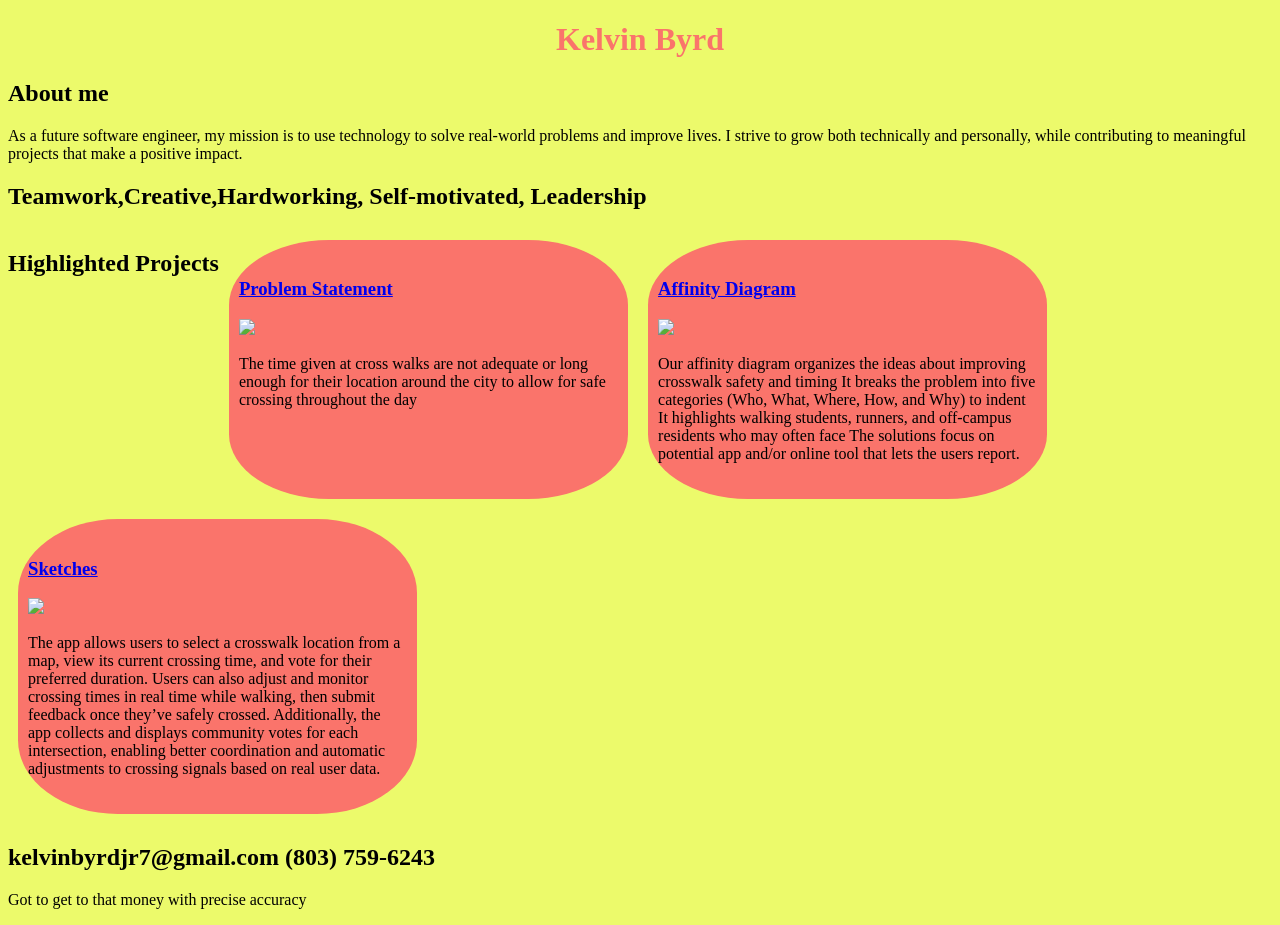
==== index.html @ 260b1380 "..." ====
<!DOCTYPE html>
<html>
    <head>
        <title>CSCE 190: Kelvin Byrd</title>
        <link rel="stylesheet" href="styles.css">
    </head>
<body>
    <h1>Kelvin Byrd</h1>
        <div class="about">
        <h2>About me</h2>
        <p>As a future software engineer, my mission is to use technology to solve real-world problems and improve lives. I strive to grow both technically and personally, while contributing to meaningful projects that make a positive impact.</p>
    </div>
    <div class="skills">
        <h2>Teamwork,Creative,Hardworking, Self-motivated, Leadership</h2>
    </div>
    <div class="projects">
    <h2>Highlighted Projects</h2>    
    
        <!--Problem Statement Assignment-->
    <section class="project">
        <a href="files/problem_statementcsce190.pdf"><h3>Problem Statement</h3></a>
        <a href="files/problem_statementcsce190.pdf"><img src="images/problem_statementcsce190.png"></a>
    <p>The time given at cross walks are not adequate or long enough for their location around the city to 
        allow for safe crossing throughout the day</p>
</section>
        <!--Affinity Diagram Assignment -->
<section class="project">
    <a href="files/affinity_diagramcsce190.pdf"><h3>Affinity Diagram</h3></a>
    <a href="files/affinity_diagramcsce190.pdf"><img src="images/affinity_diagramcsce190.png"></a>
    <p>
        Our affinity diagram organizes the ideas about improving crosswalk safety and timing   
        It breaks the problem into five categories (Who, What, Where, How, and Why) to indent
        It highlights walking students, runners, and off-campus residents who may often face   
        The solutions focus on  potential app and/or online tool that lets the users report.
    </p>
</section>
     <!--Sketches Assignment-->
<section class="project">
    <a href="files/sketches_csce190.pdf"><h3>Sketches</h3></a>
    <a href="files/sketches_csce190.pdf"><img src="images/sketches_csce190.png"></a>
    <p>
        The app allows users to select a crosswalk location from a map, view its current crossing time, 
        and vote for their preferred duration. Users can also adjust and monitor crossing times in real time while walking, 
        then submit feedback once they’ve safely crossed. Additionally, the app collects and displays community votes for each intersection, 
        enabling better coordination and automatic adjustments to crossing signals based on real user data.
    </p>
</section>    
    </div>
    <div class="contact">
    <h2>kelvinbyrdjr7@gmail.com (803) 759-6243</h2>
</div>
    <p>Got to get to that money with precise accuracy</p>
</body>
</html>
---- styles.css ----
body {
    background: #ECFA6B;
    font-family:Georgia, 'Times New Roman', Times, serif, Times, serif;

}
h1 {
    text-align: center;
    color: #FA746B;
}
.about {
background: #ECFA6B;
}
.projects { 
        display:flex; flex-wrap:wrap; } /* condensed to save space */
.project {
    width: 30%;
    margin: 10px;
    padding: 20px 10px;
    background: #FA746B; 
    border-radius: 25%;
}
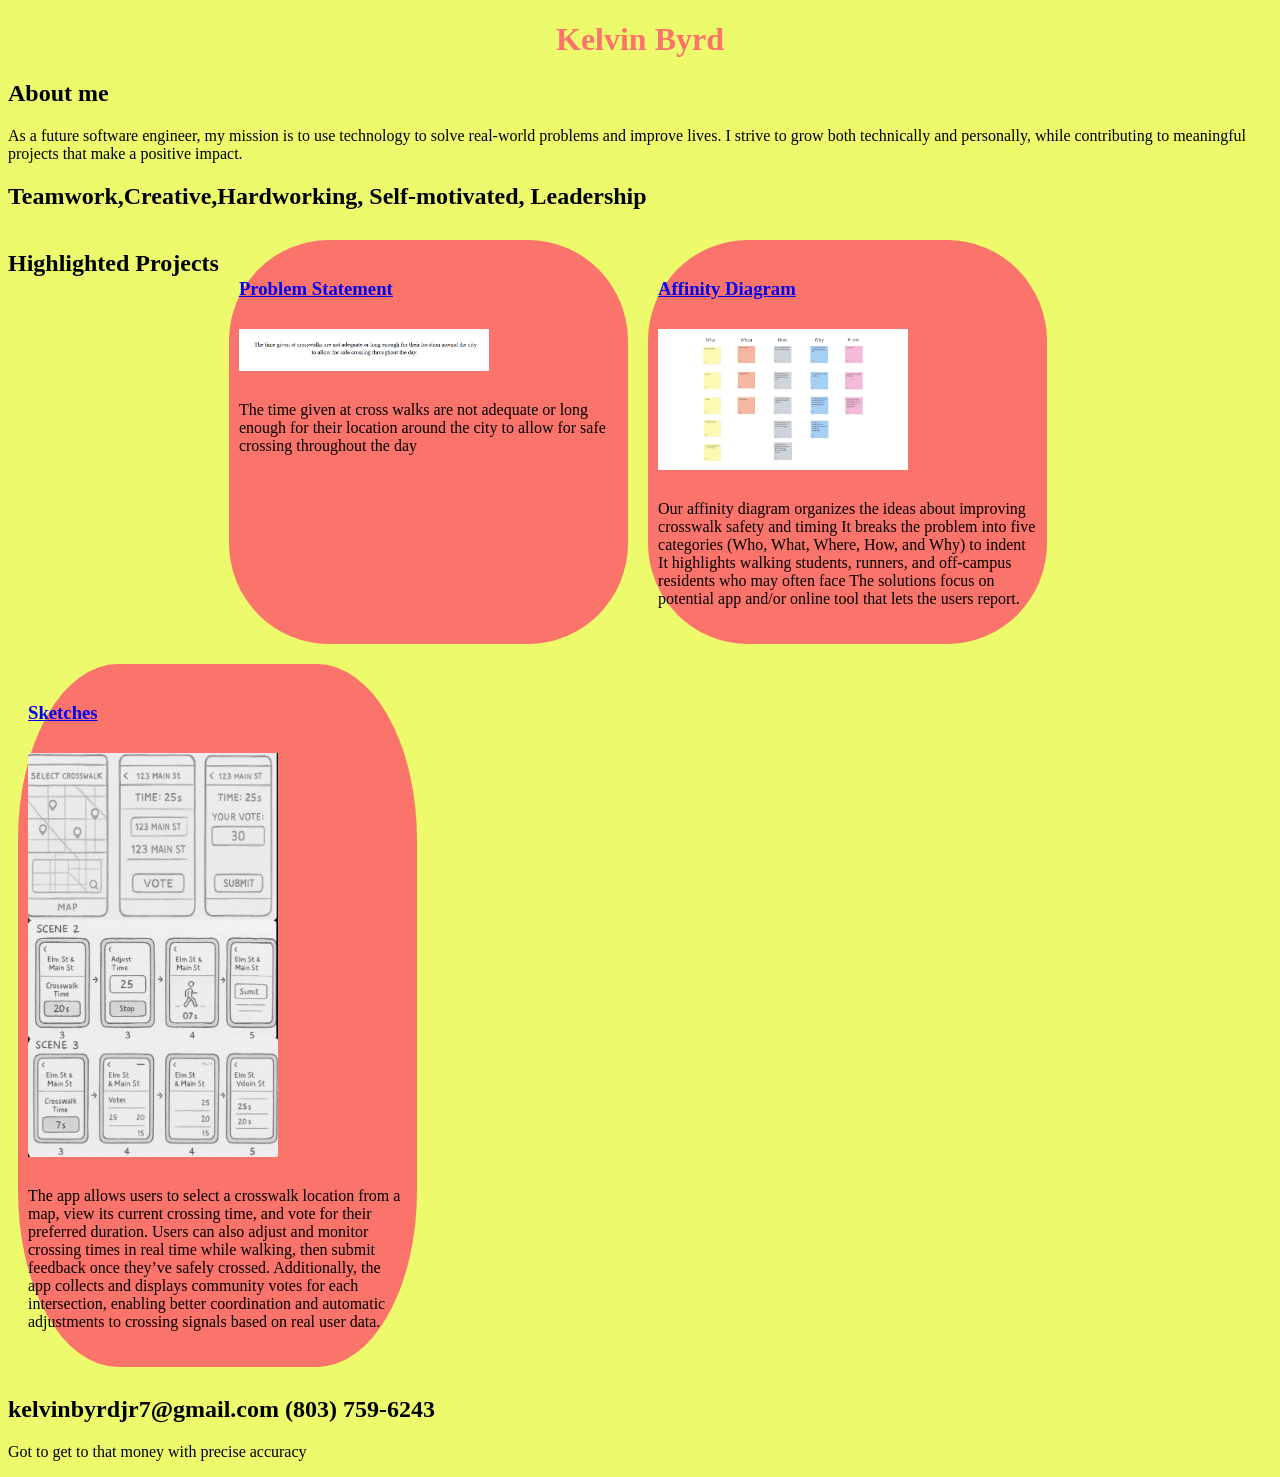
==== commit 03e2b5c4: "Finale" ====
--- a/index.html
+++ b/index.html
@@ -20,7 +20,7 @@
         <!--Problem Statement Assignment-->
     <section class="project">
         <a href="files/problem_statementcsce190.pdf"><h3>Problem Statement</h3></a>
-        <a href="files/problem_statementcsce190.pdf"><img src="images/problem_statementcsce190.png"></a>
+        <a href="files/problem_statementcsce190.pdf"><img src="images/problems_statementcsce190.png"></a>
     <p>The time given at cross walks are not adequate or long enough for their location around the city to 
         allow for safe crossing throughout the day</p>
 </section>
--- a/styles.css
+++ b/styles.css
@@ -18,4 +18,11 @@
     padding: 20px 10px;
     background: #FA746B; 
     border-radius: 25%;
+}
+.project img { 
+    width: 250px;
+    height: auto
+    display: block;
+    margin: 10px auto ;
+    border-radius; 8px
 }
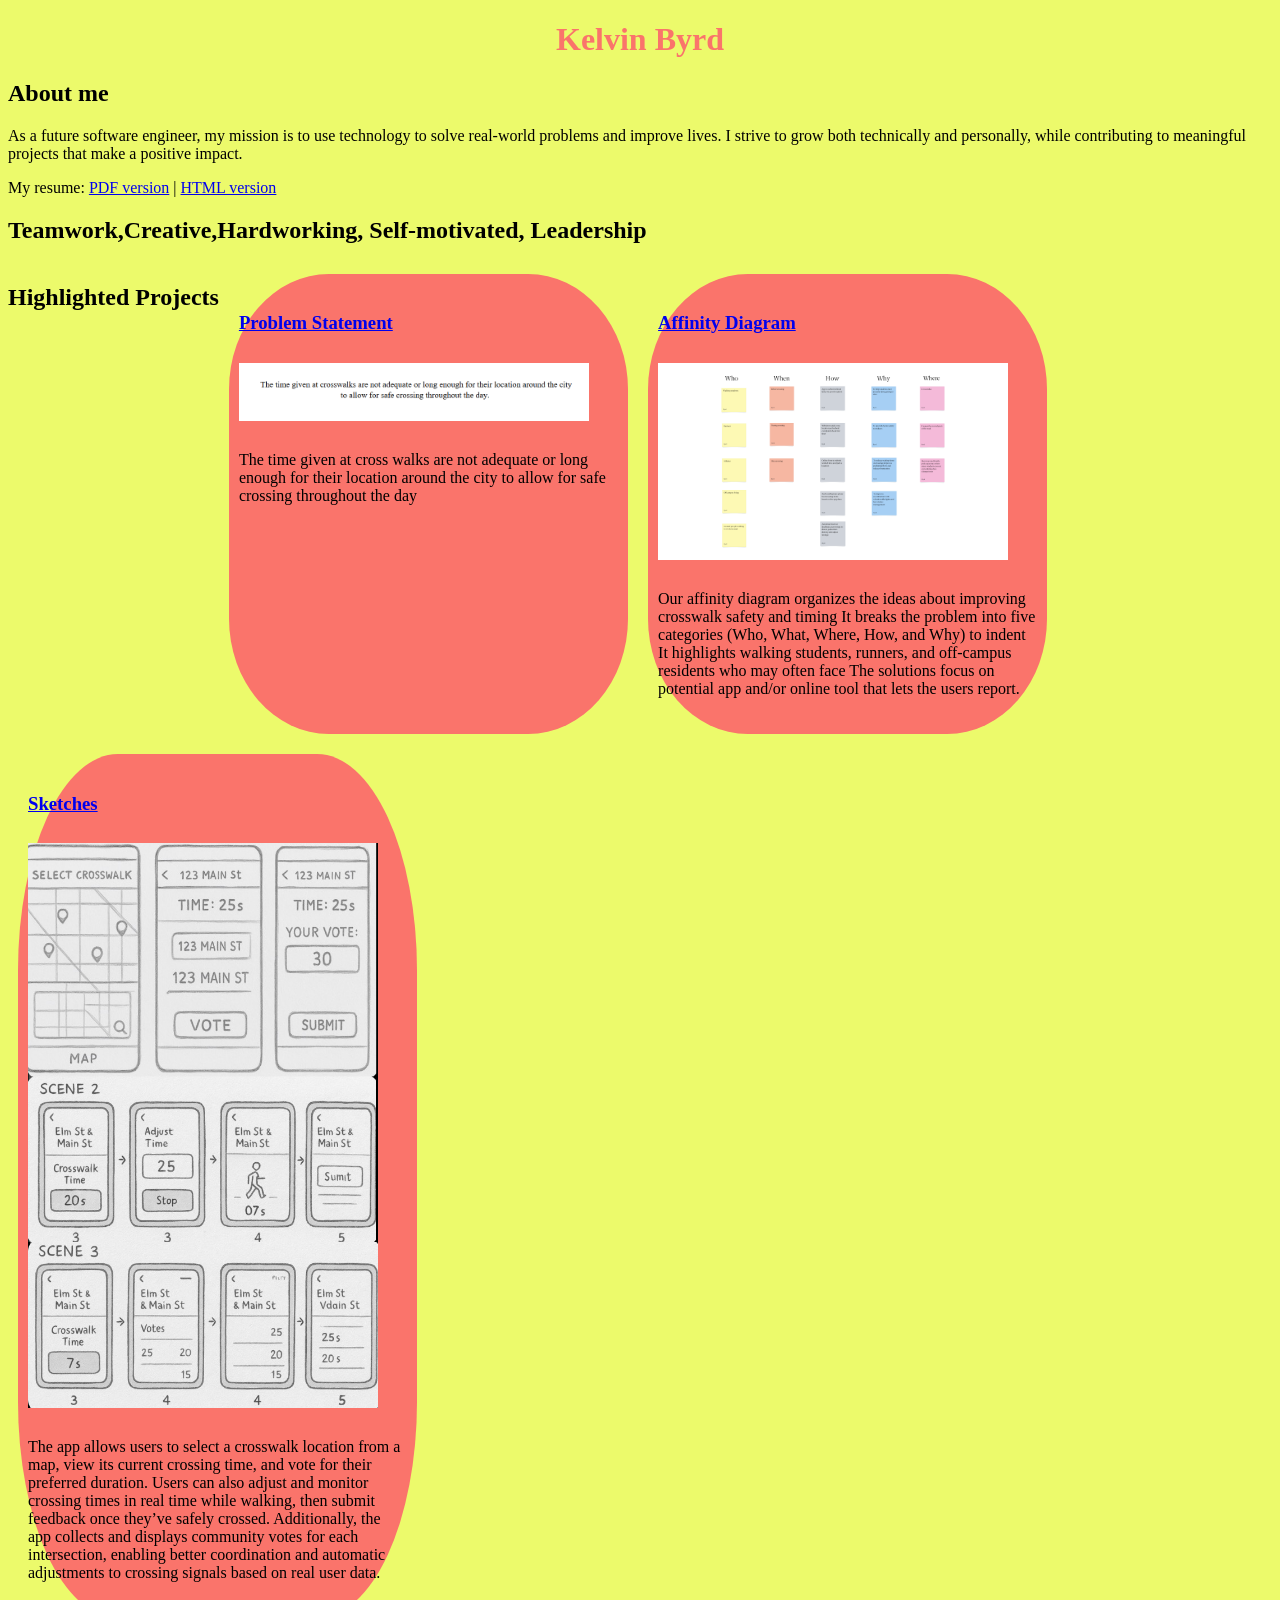
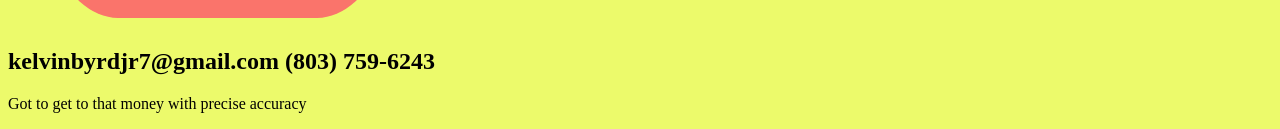
==== commit ac206a82: "Final" ====
--- a/index.html
+++ b/index.html
@@ -10,6 +10,10 @@
         <div class="about">
         <h2>About me</h2>
         <p>As a future software engineer, my mission is to use technology to solve real-world problems and improve lives. I strive to grow both technically and personally, while contributing to meaningful projects that make a positive impact.</p>
+    <span>
+            My resume: <a href="files/final_resume.pdf">PDF version</a>
+|       <a href="files/final_resume.html">HTML version</a>
+    </span>
     </div>
     <div class="skills">
         <h2>Teamwork,Creative,Hardworking, Self-motivated, Leadership</h2>
--- a/styles.css
+++ b/styles.css
@@ -20,9 +20,9 @@
     border-radius: 25%;
 }
 .project img { 
-    width: 250px;
+    width: 350px;
     height: auto
     display: block;
     margin: 10px auto ;
-    border-radius; 8px
+    border-radius; 10px
 }
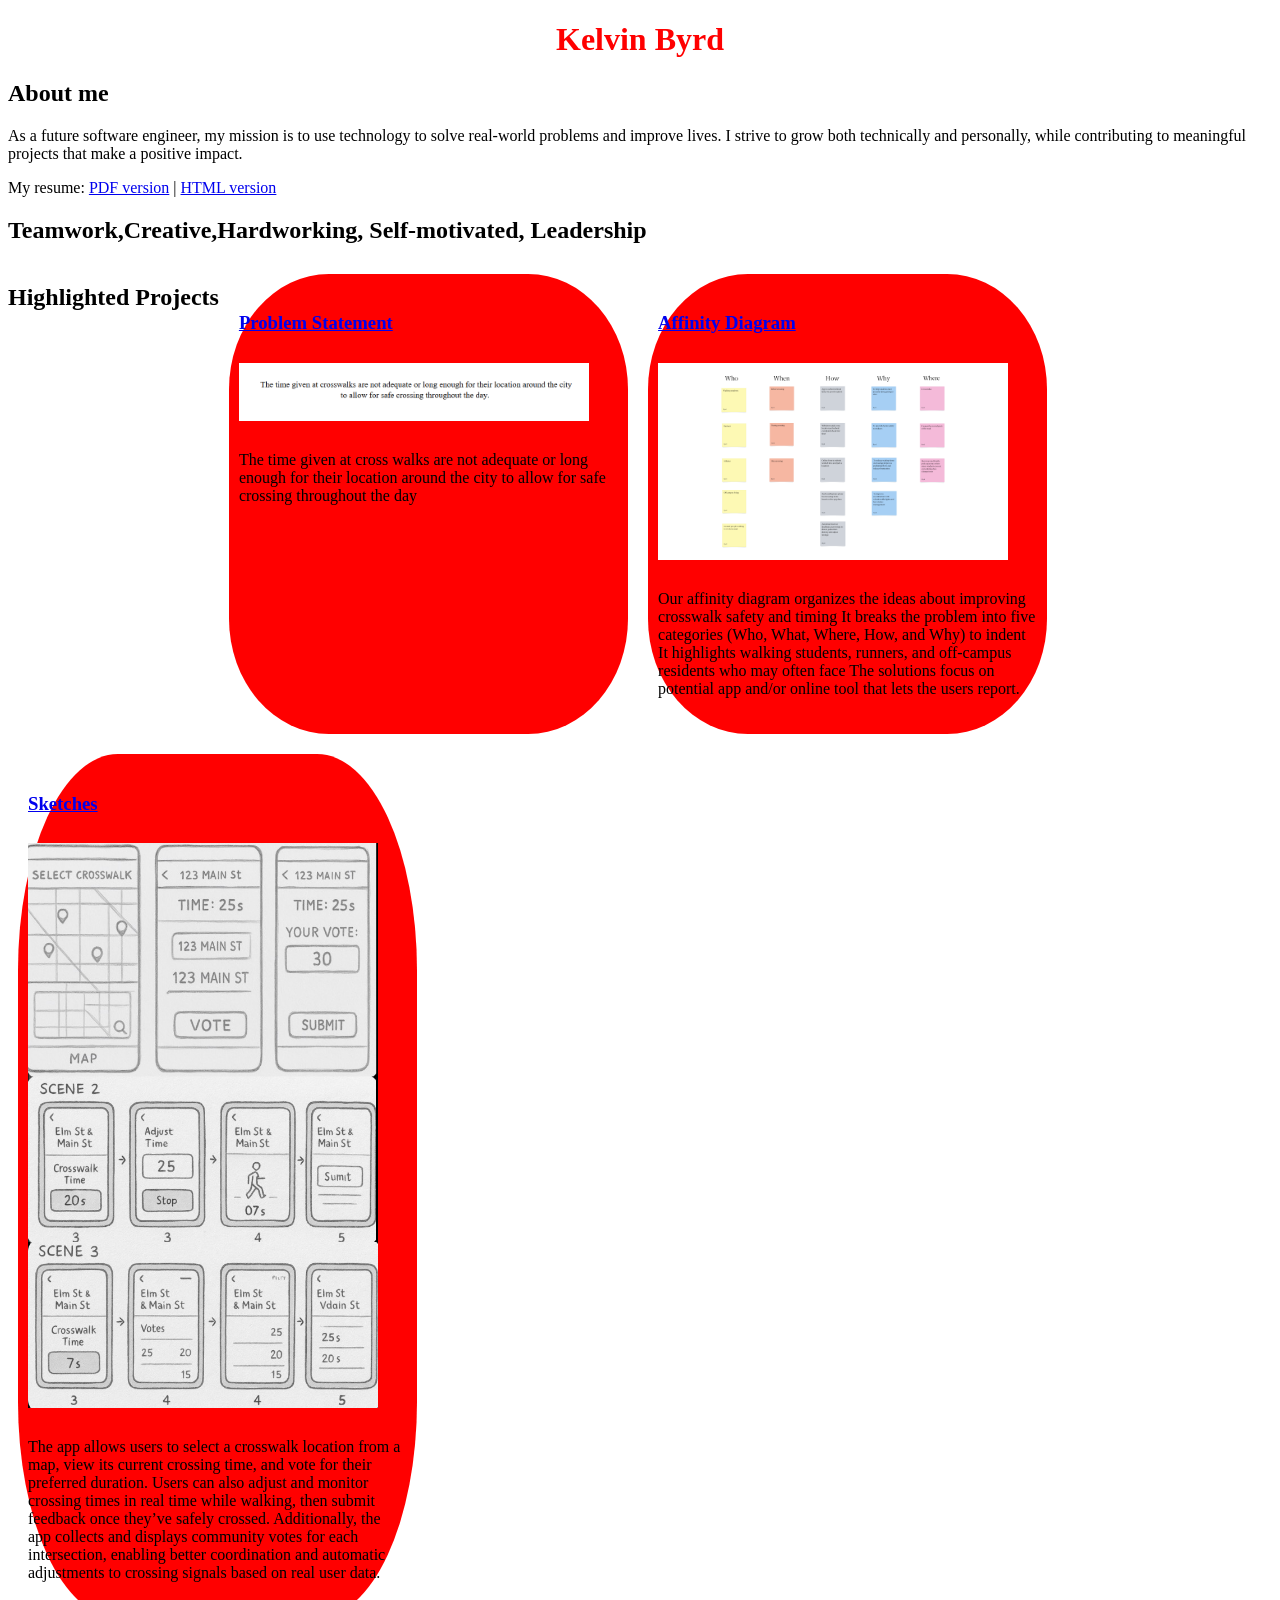
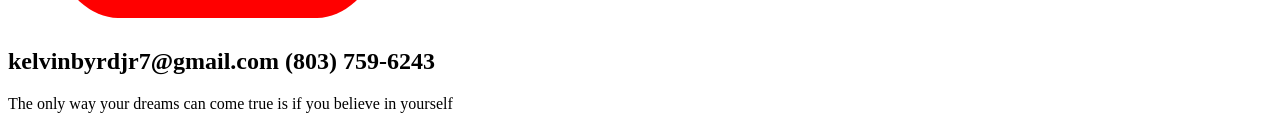
==== commit 4cd1e81c: "...." ====
--- a/index.html
+++ b/index.html
@@ -54,6 +54,6 @@
     <div class="contact">
     <h2>kelvinbyrdjr7@gmail.com (803) 759-6243</h2>
 </div>
-    <p>Got to get to that money with precise accuracy</p>
+    <p>The only way your dreams can come true is if you believe in yourself</p>
 </body>
 </html>
--- a/styles.css
+++ b/styles.css
@@ -1,22 +1,22 @@
 body {
-    background: #ECFA6B;
+    background: #ffffff;
     font-family:Georgia, 'Times New Roman', Times, serif, Times, serif;
 
 }
 h1 {
     text-align: center;
-    color: #FA746B;
+    color: #ff0000;
 }
 .about {
-background: #ECFA6B;
+background: #ffffff;
 }
 .projects { 
-        display:flex; flex-wrap:wrap; } /* condensed to save space */
+        display:flex; flex-wrap:wrap; } 
 .project {
     width: 30%;
     margin: 10px;
     padding: 20px 10px;
-    background: #FA746B; 
+    background: #ff0000; 
     border-radius: 25%;
 }
 .project img { 
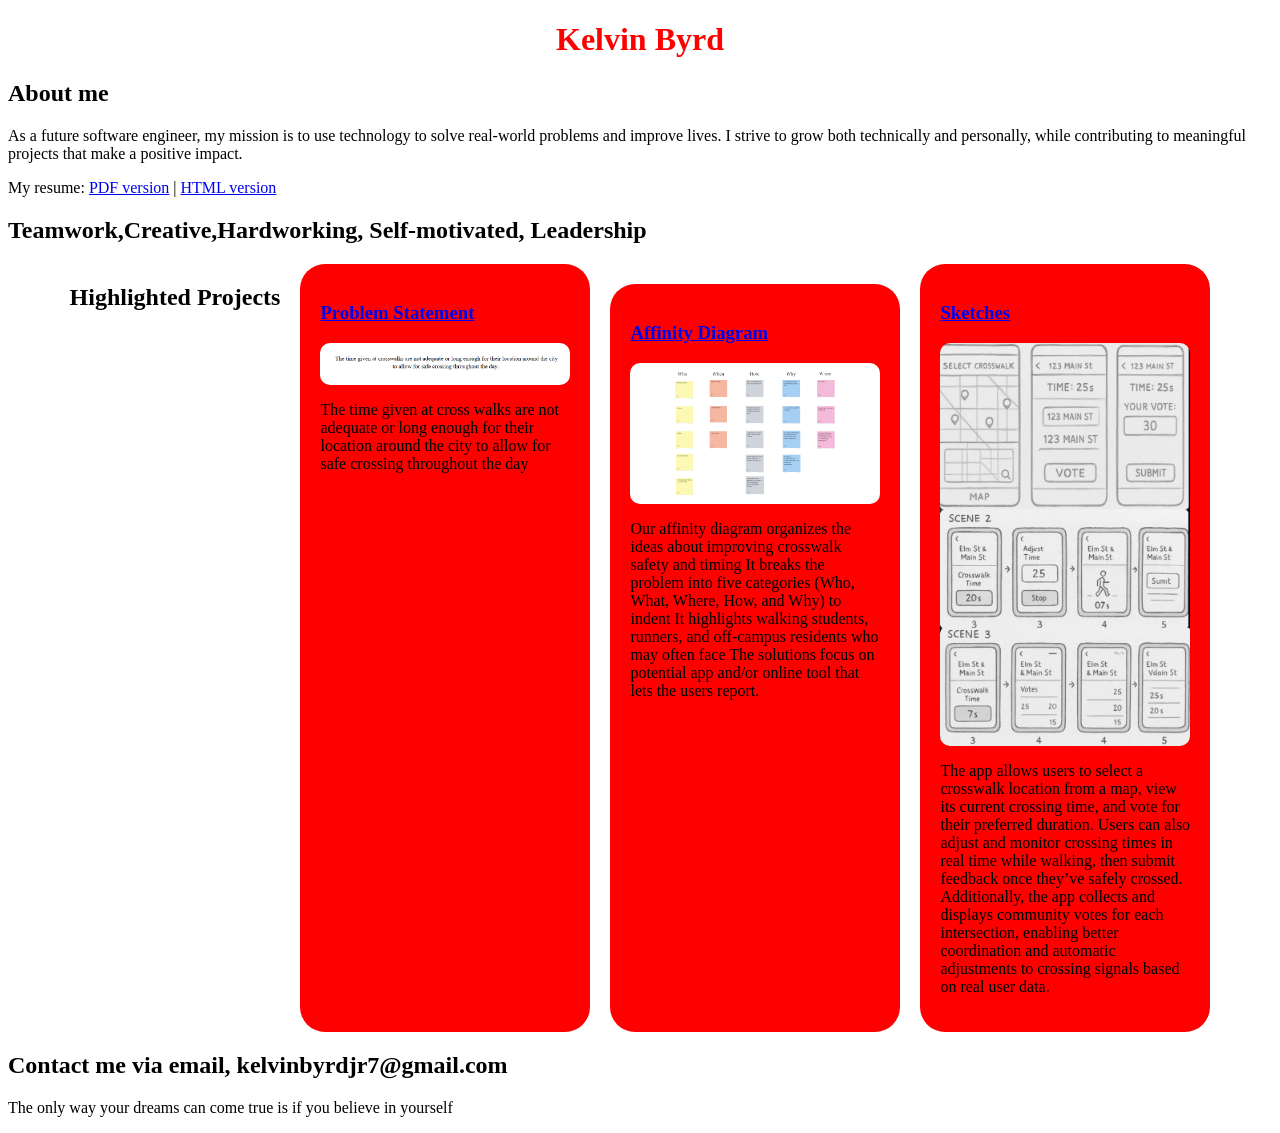
==== commit d3fe73e3: "done" ====
--- a/index.html
+++ b/index.html
@@ -52,7 +52,7 @@
 </section>    
     </div>
     <div class="contact">
-    <h2>kelvinbyrdjr7@gmail.com (803) 759-6243</h2>
+    <h2>Contact me via email, kelvinbyrdjr7@gmail.com </h2>
 </div>
     <p>The only way your dreams can come true is if you believe in yourself</p>
 </body>
--- a/styles.css
+++ b/styles.css
@@ -1,28 +1,46 @@
 body {
     background: #ffffff;
-    font-family:Georgia, 'Times New Roman', Times, serif, Times, serif;
+    font-family: Georgia, 'Times New Roman', Times, serif, Times, serif;
+}
 
-}
 h1 {
     text-align: center;
     color: #ff0000;
 }
+
 .about {
-background: #ffffff;
+    background: #ffffff;
 }
-.projects { 
-        display:flex; flex-wrap:wrap; } 
+
+/* PROJECTS LAYOUT */
+.projects {
+    display: flex;
+    flex-wrap: wrap;
+    justify-content: center;  /* centers all boxes */
+    gap: 20px;                /* even spacing between boxes */
+}
+
+/* EACH BOX */
 .project {
-    width: 30%;
-    margin: 10px;
-    padding: 20px 10px;
-    background: #ff0000; 
-    border-radius: 25%;
+    width: 250px;             /* smaller boxes */
+    background: #ff0000;
+    padding: 20px;
+    border-radius: 25px;
+    color: black;
 }
-.project img { 
-    width: 350px;
-    height: auto
+
+/* IMAGES INSIDE BOXES */
+.project img {
+    width: 100%;
+    height: auto;
     display: block;
-    margin: 10px auto ;
-    border-radius; 10px
-}+    border-radius: 10px;
+    margin-top: 10px;
+}
+
+/* FORCE 3RD BOX TO CENTER ON ITS OWN ROW */
+.project:nth-child(3) {
+    margin-top: 20px;
+}
+
+
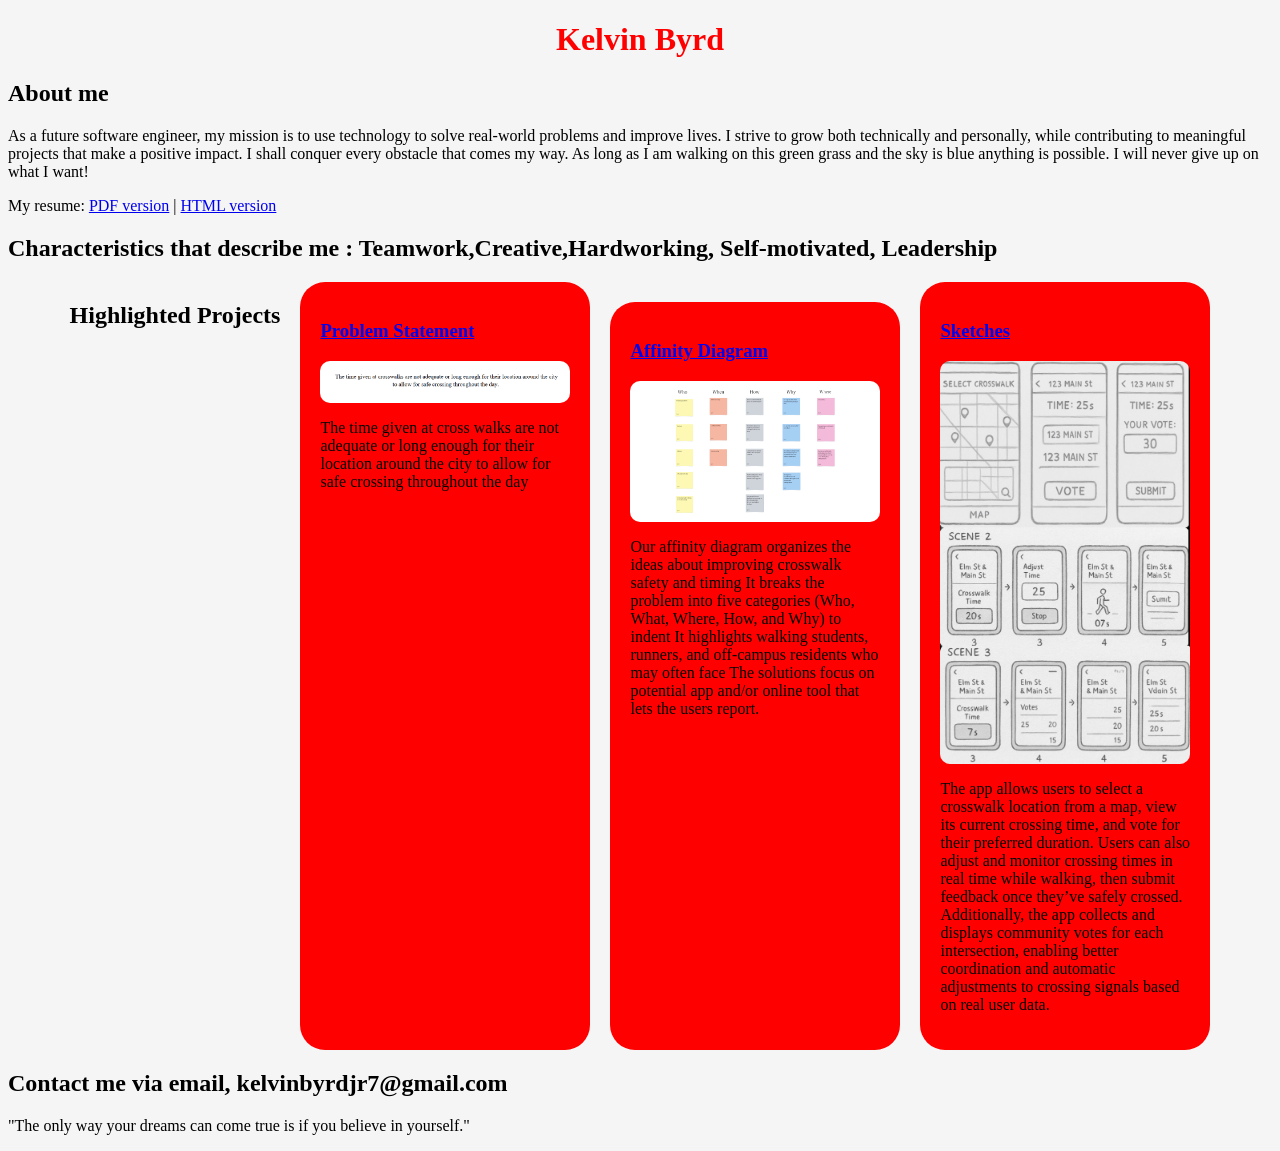
==== commit 2e5d5a40: "...." ====
--- a/index.html
+++ b/index.html
@@ -9,14 +9,16 @@
     <h1>Kelvin Byrd</h1>
         <div class="about">
         <h2>About me</h2>
-        <p>As a future software engineer, my mission is to use technology to solve real-world problems and improve lives. I strive to grow both technically and personally, while contributing to meaningful projects that make a positive impact.</p>
+        <p>As a future software engineer, my mission is to use technology to solve real-world problems and improve lives. I strive to grow both technically and personally, while contributing to meaningful projects that make a positive impact. I shall conquer every obstacle that comes my way.
+         As long as I am walking on this green grass and the sky is blue anything is possible. I will never give up on what I want!
+        </p>
     <span>
             My resume: <a href="files/final_resume.pdf">PDF version</a>
 |       <a href="files/final_resume.html">HTML version</a>
     </span>
     </div>
     <div class="skills">
-        <h2>Teamwork,Creative,Hardworking, Self-motivated, Leadership</h2>
+        <h2>Characteristics that describe me : Teamwork,Creative,Hardworking, Self-motivated, Leadership</h2>
     </div>
     <div class="projects">
     <h2>Highlighted Projects</h2>    
@@ -54,6 +56,6 @@
     <div class="contact">
     <h2>Contact me via email, kelvinbyrdjr7@gmail.com </h2>
 </div>
-    <p>The only way your dreams can come true is if you believe in yourself</p>
+    <p>"The only way your dreams can come true is if you believe in yourself."</p>
 </body>
 </html>
--- a/styles.css
+++ b/styles.css
@@ -42,5 +42,18 @@
 .project:nth-child(3) {
     margin-top: 20px;
 }
+body {
+    background-color: #f5f5f5;
+}
+<title> {
+    color: rgb(255, 0, 0); 
+    text-shadow:
+        -2px -2px 0 black,
+         2px -2px 0 black,
+        -2px  2px 0 black,
+         2px  2px 0 black;
+}
+.about {
+    background-color: #f5f5f5;
+}
 
-
